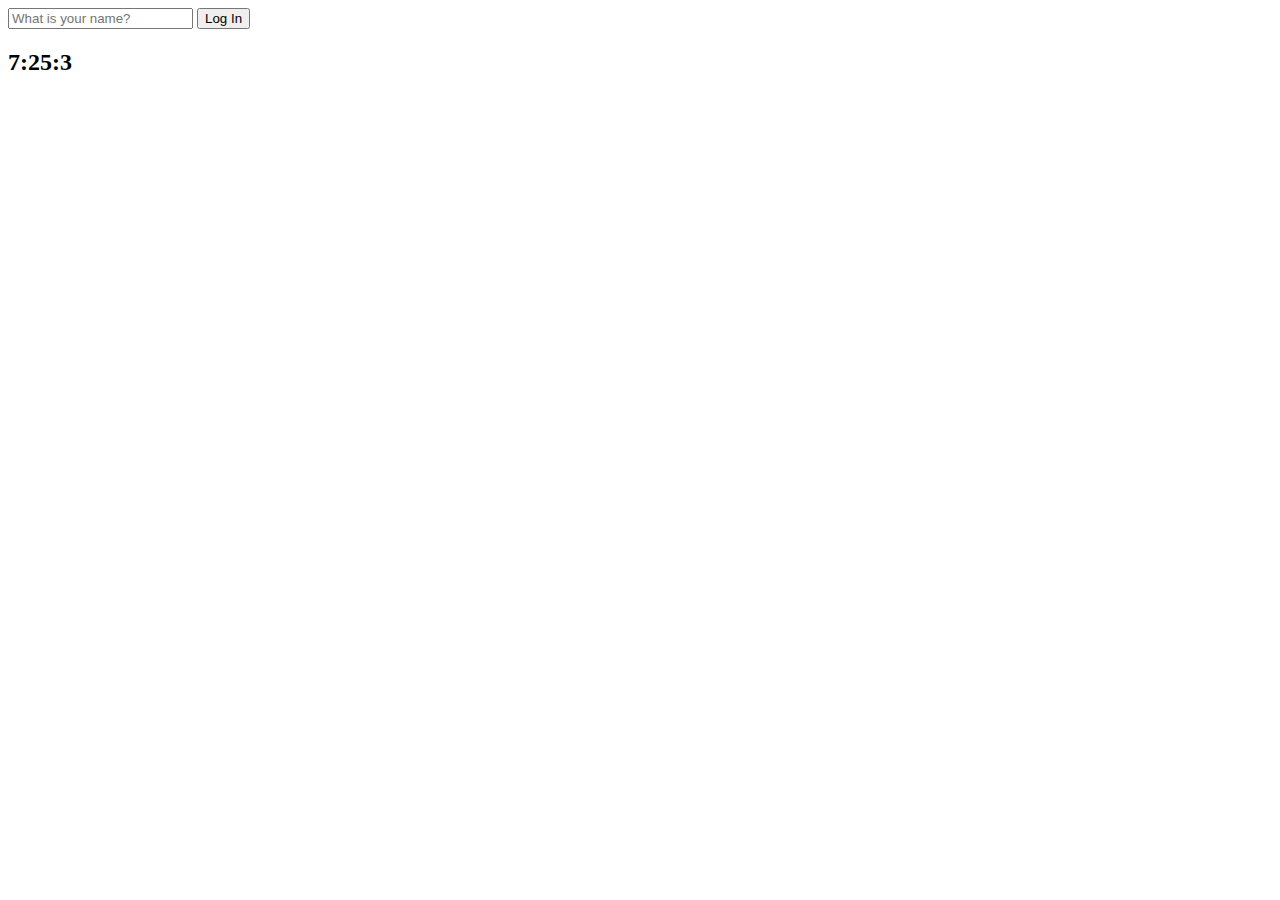
==== index.html @ 7badac6b "#5.1 date" ====
<!DOCTYPE html>
<html lang="en">
<head>
    <meta charset="UTF-8">
    <meta http-equiv="X-UA-Compatible" content="IE=edge">
    <meta name="viewport" content="width=device-width, initial-scale=1.0">
    <link rel="stylesheet" href="css/style.css" />
    <title>Momentum App</title>
</head>
<body>
    <form class="hidden" id="login-form">
        <input 
        required 
        maxlength="15"
        type="text"
        placeholder="What is your name?"
        />
        <input type="submit" value="Log In" />
    </form>
    <h2 id="clock">00:00:00</h2>
    <h1 id="greeting" class="hidden"></h1>
    <script src="js/clock.js"></script>
    <script src="js/script.js"></script>
</body>
</html>
---- css/style.css ----
.hidden {
    display: none;
}
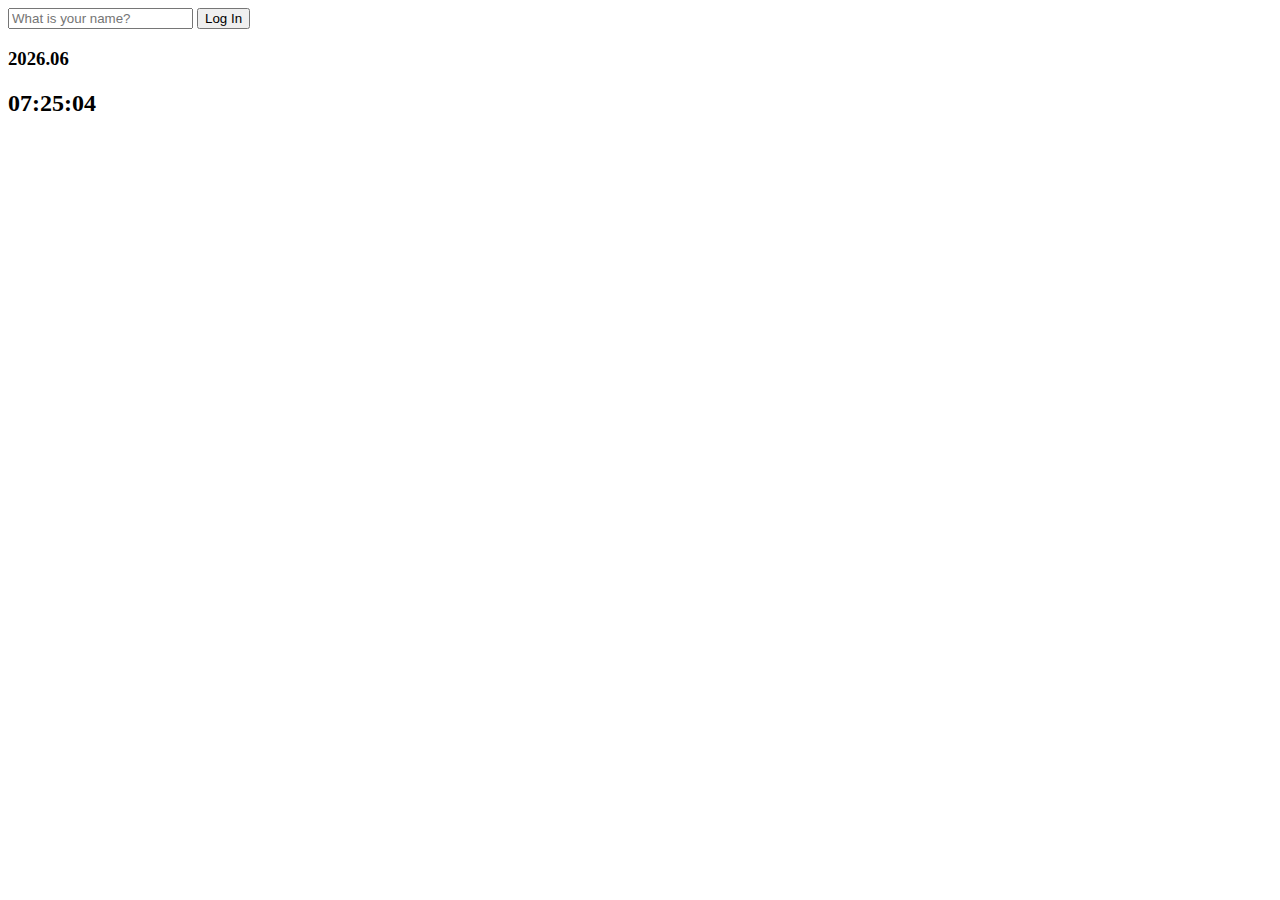
==== commit ff496d00: "#5.3 복습" ====
--- a/index.html
+++ b/index.html
@@ -17,6 +17,7 @@
         />
         <input type="submit" value="Log In" />
     </form>
+    <h3 id="sg">0000.00</h3>
     <h2 id="clock">00:00:00</h2>
     <h1 id="greeting" class="hidden"></h1>
     <script src="js/clock.js"></script>
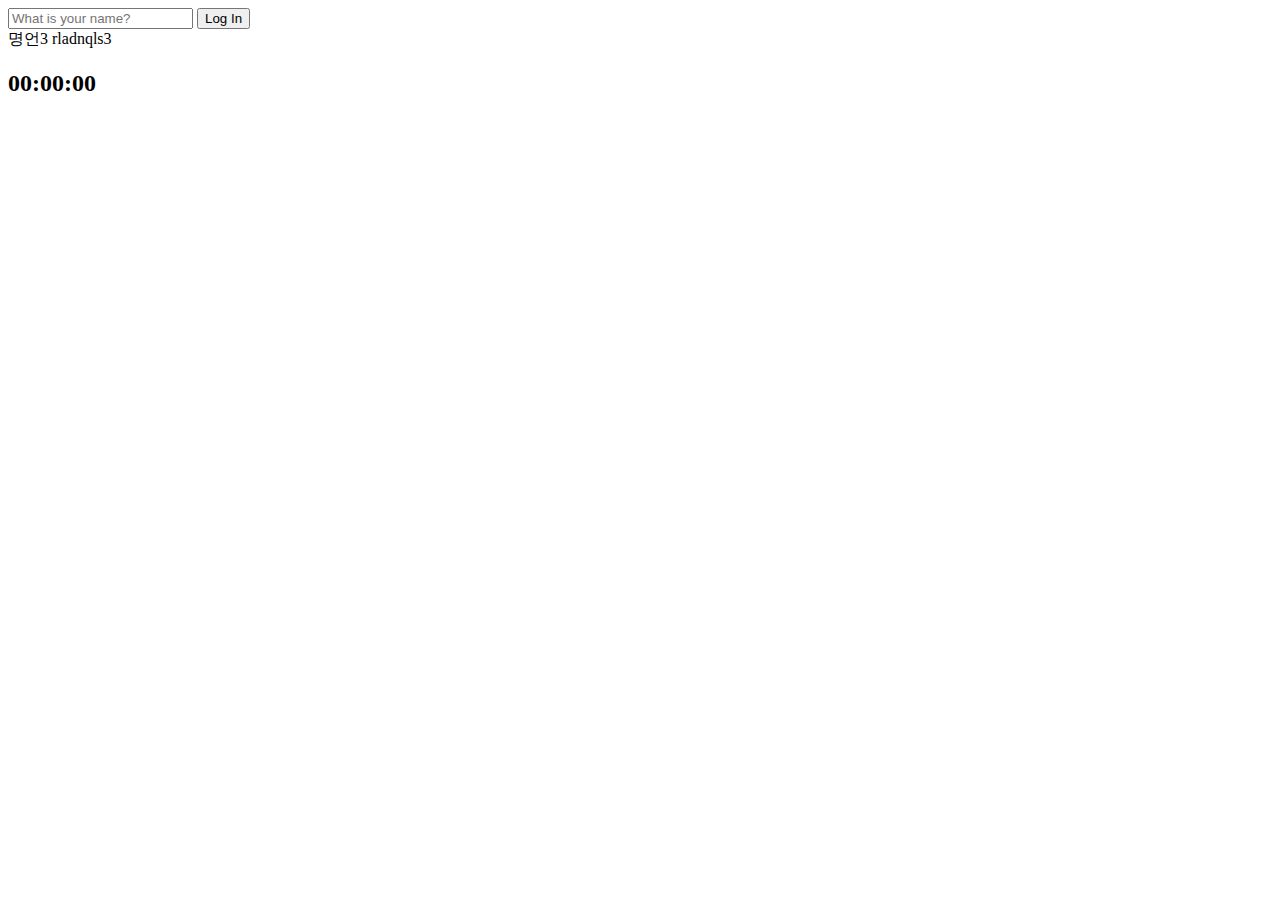
==== commit bc025977: "#6.0 Math" ====
--- a/index.html
+++ b/index.html
@@ -17,10 +17,14 @@
         />
         <input type="submit" value="Log In" />
     </form>
-    <h3 id="sg">0000.00</h3>
+    <div id="quote">
+    <span></span>
+    <span></span>
+    </div>
     <h2 id="clock">00:00:00</h2>
     <h1 id="greeting" class="hidden"></h1>
     <script src="js/clock.js"></script>
     <script src="js/script.js"></script>
+    <script src="js/quotes.js"></script>
 </body>
 </html>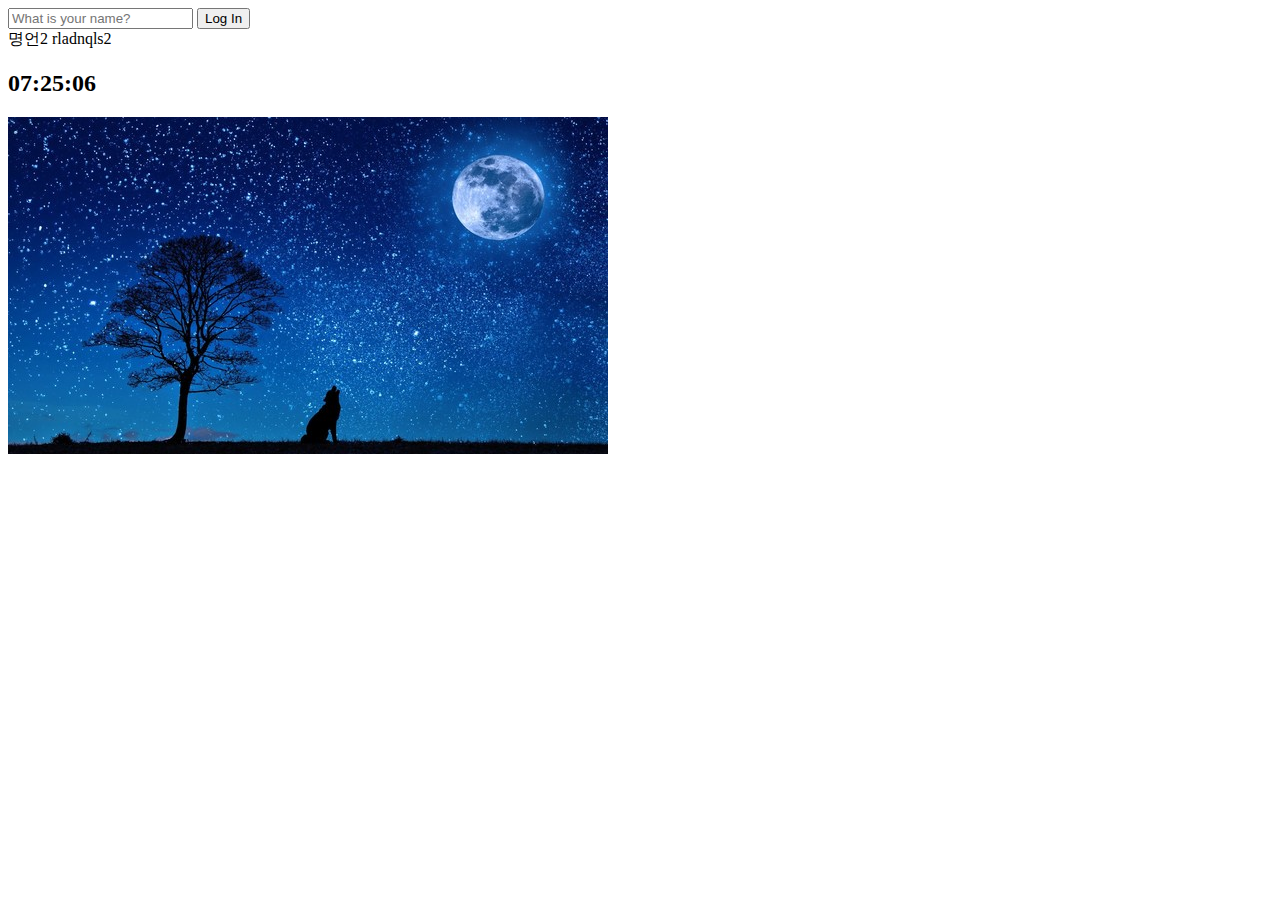
==== commit 7fae3908: "# 6.1 img background" ====
--- a/index.html
+++ b/index.html
@@ -26,5 +26,6 @@
     <script src="js/clock.js"></script>
     <script src="js/script.js"></script>
     <script src="js/quotes.js"></script>
+    <script src="js/background.js"></script>
 </body>
 </html>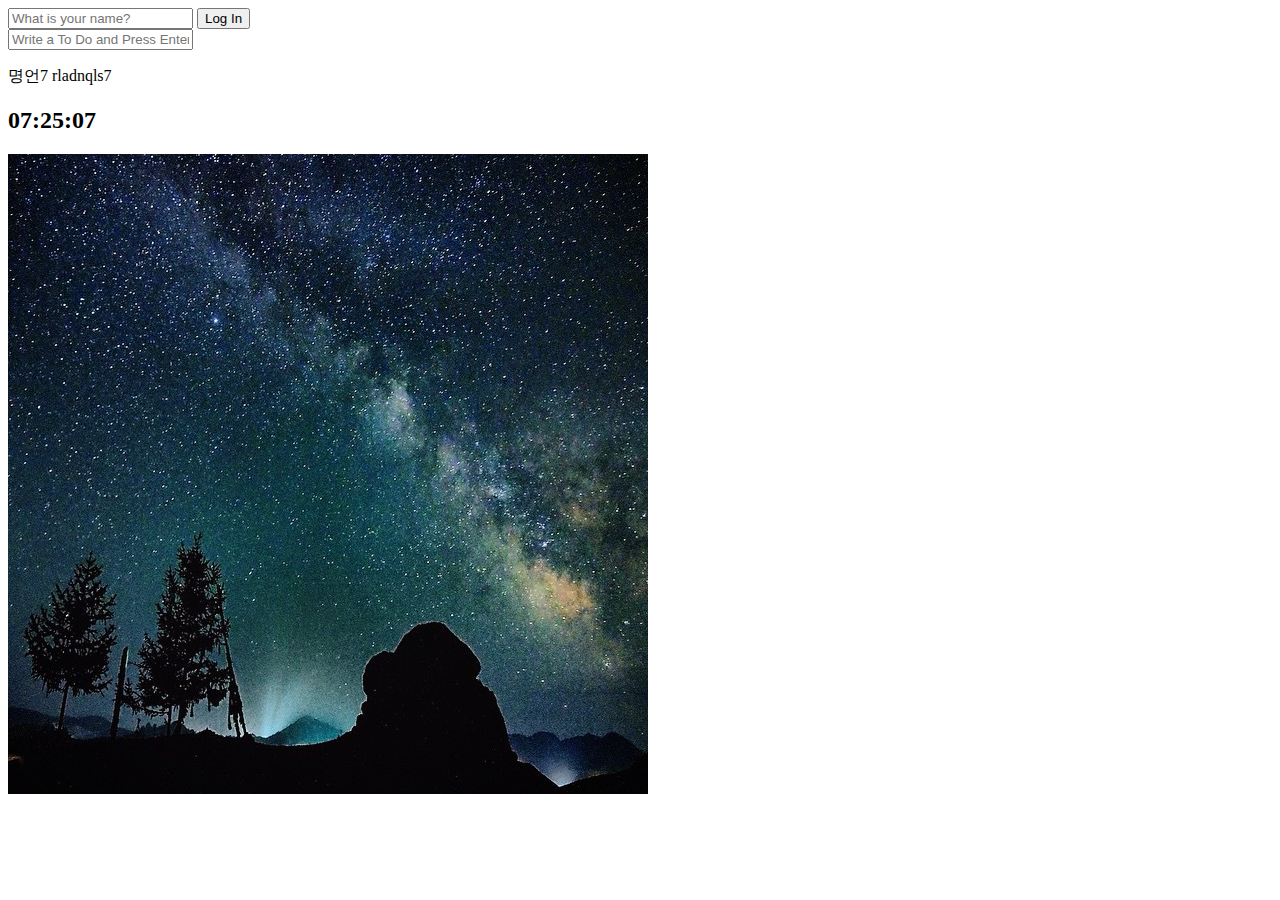
==== commit 507fba75: "# 7.0 todolist" ====
--- a/index.html
+++ b/index.html
@@ -17,6 +17,10 @@
         />
         <input type="submit" value="Log In" />
     </form>
+    <form id="todo-form">
+        <input type="text" placeholder="Write a To Do and Press Enter" required />
+    </form>
+    <ul id="todo-list"></ul>
     <div id="quote">
     <span></span>
     <span></span>
@@ -27,5 +31,6 @@
     <script src="js/script.js"></script>
     <script src="js/quotes.js"></script>
     <script src="js/background.js"></script>
+    <script src="js/todo.js"></script>
 </body>
 </html>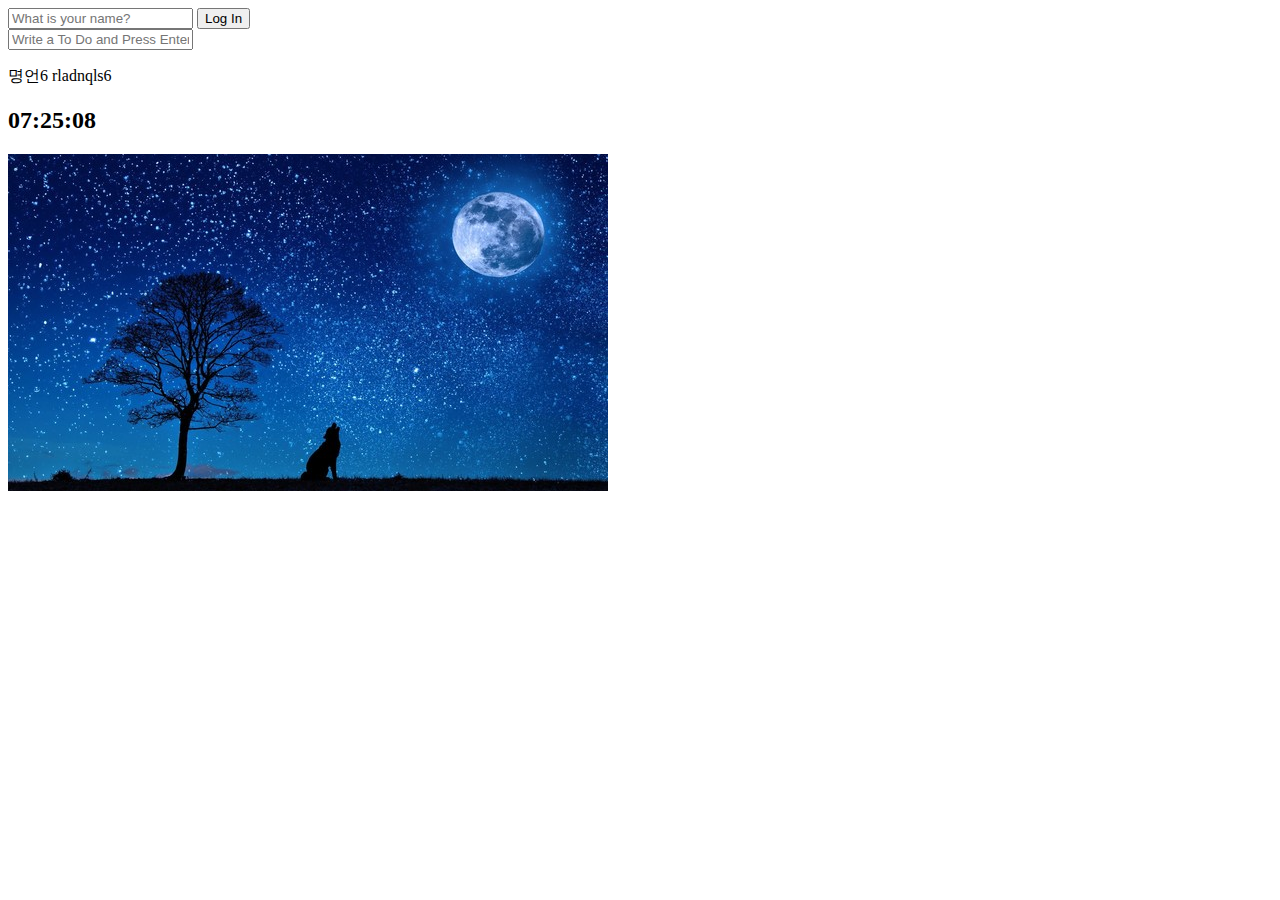
==== commit 69d3e296: "#8.0 geolocation" ====
--- a/index.html
+++ b/index.html
@@ -32,5 +32,6 @@
     <script src="js/quotes.js"></script>
     <script src="js/background.js"></script>
     <script src="js/todo.js"></script>
+    <script src="js/weather.js"></script>
 </body>
 </html>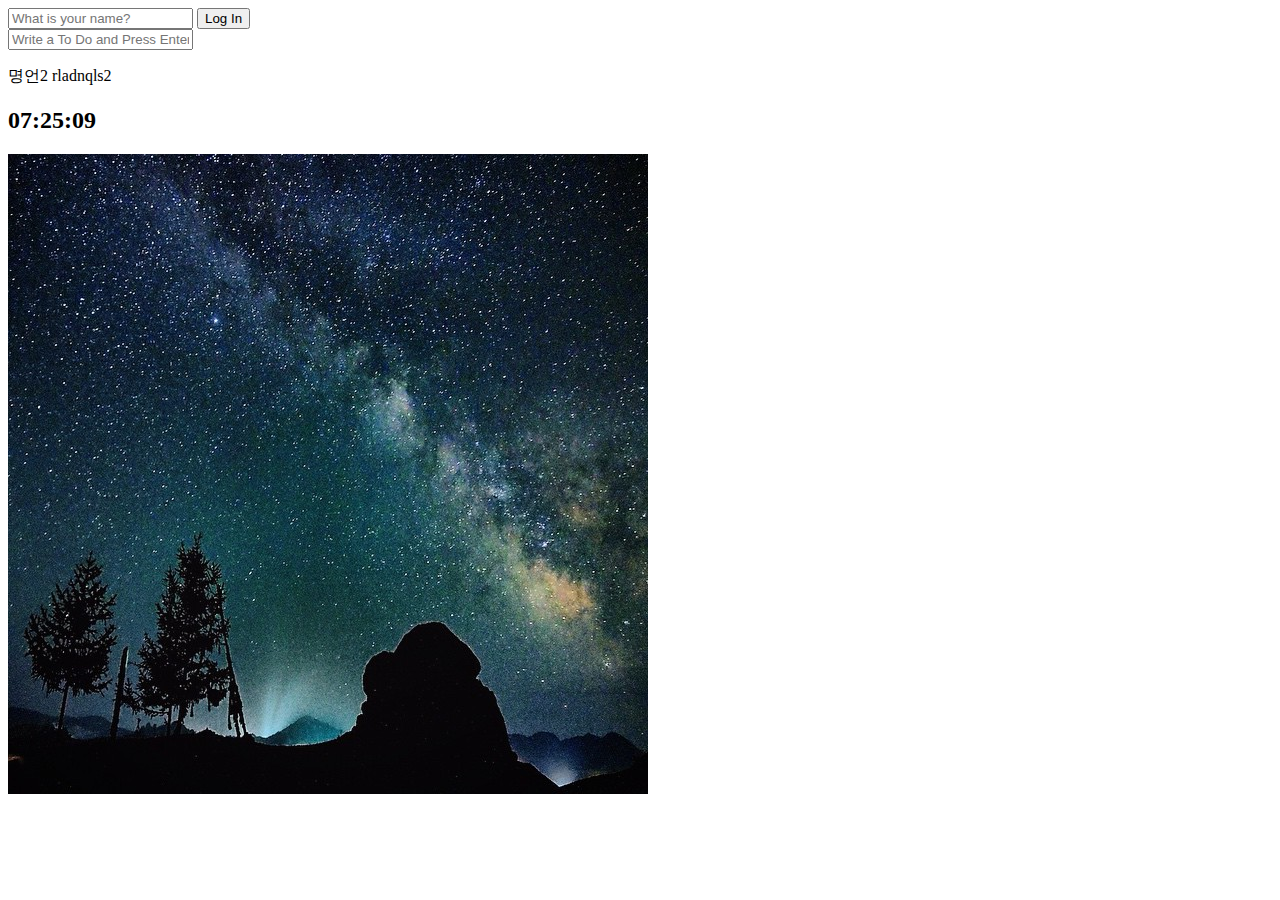
==== commit 8f5bd746: "#8.1 fetch" ====
--- a/index.html
+++ b/index.html
@@ -25,6 +25,10 @@
     <span></span>
     <span></span>
     </div>
+    <div id="weather">
+        <span></span>
+        <span></span>
+    </div>
     <h2 id="clock">00:00:00</h2>
     <h1 id="greeting" class="hidden"></h1>
     <script src="js/clock.js"></script>
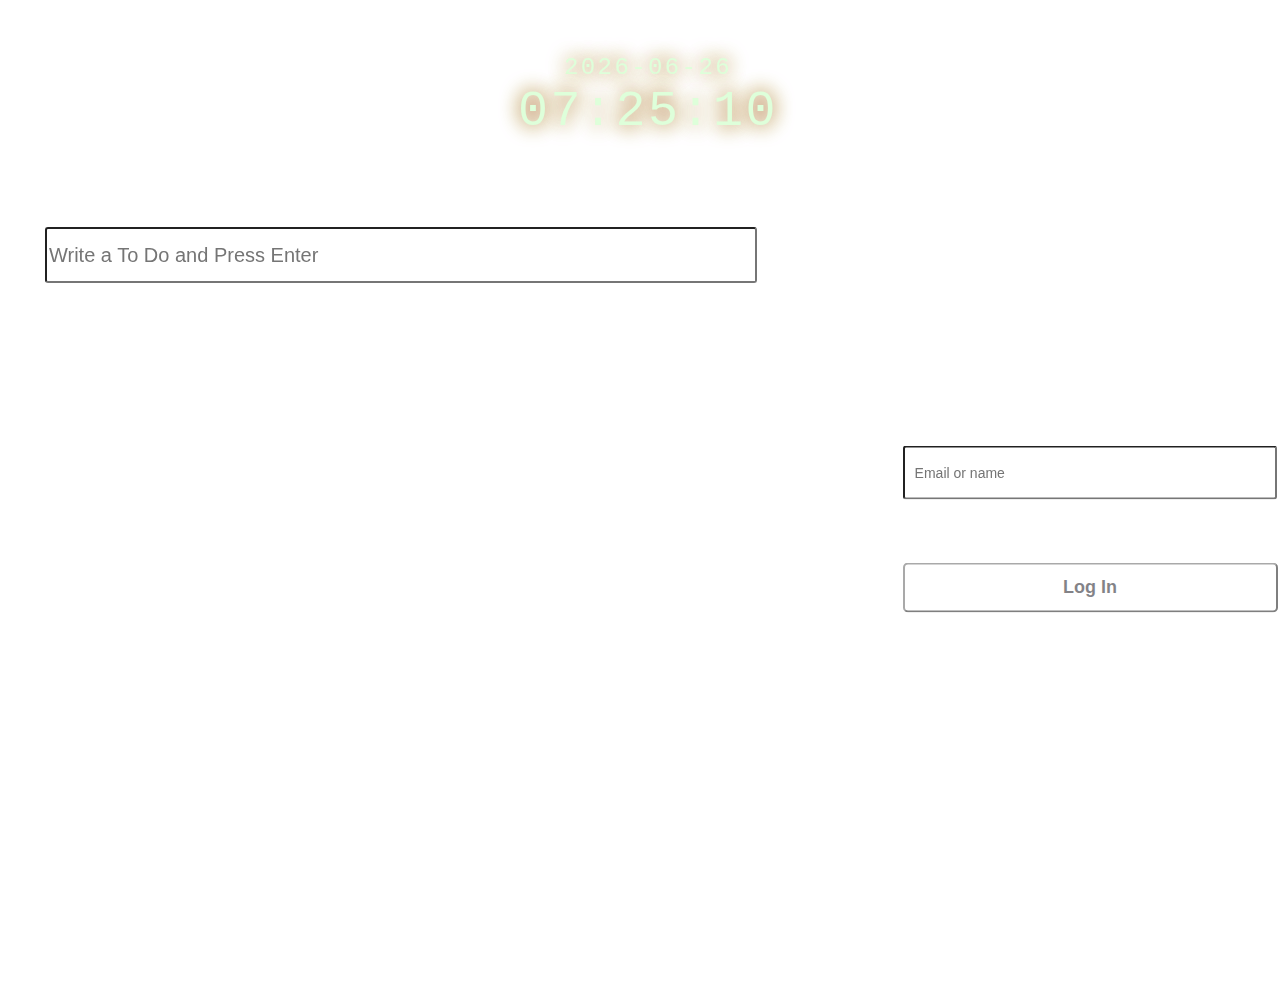
==== commit 5187d724: "Add files via upload" ====
--- a/index.html
+++ b/index.html
@@ -1,41 +1,47 @@
-<!DOCTYPE html>
-<html lang="en">
-<head>
-    <meta charset="UTF-8">
-    <meta http-equiv="X-UA-Compatible" content="IE=edge">
-    <meta name="viewport" content="width=device-width, initial-scale=1.0">
-    <link rel="stylesheet" href="css/style.css" />
-    <title>Momentum App</title>
-</head>
-<body>
-    <form class="hidden" id="login-form">
-        <input 
-        required 
-        maxlength="15"
-        type="text"
-        placeholder="What is your name?"
-        />
-        <input type="submit" value="Log In" />
-    </form>
-    <form id="todo-form">
-        <input type="text" placeholder="Write a To Do and Press Enter" required />
-    </form>
-    <ul id="todo-list"></ul>
-    <div id="quote">
-    <span></span>
-    <span></span>
-    </div>
-    <div id="weather">
-        <span></span>
-        <span></span>
-    </div>
-    <h2 id="clock">00:00:00</h2>
-    <h1 id="greeting" class="hidden"></h1>
-    <script src="js/clock.js"></script>
-    <script src="js/script.js"></script>
-    <script src="js/quotes.js"></script>
-    <script src="js/background.js"></script>
-    <script src="js/todo.js"></script>
-    <script src="js/weather.js"></script>
-</body>
+<!DOCTYPE html>
+<html>
+ <head>
+    <title>Vanilla Challenge</title>
+    <meta charset="UTF-8" />
+    <link rel="stylesheet" href="style.css" />
+ </head>
+
+<body>
+  <header>
+    <span id="greeting" class="hello"></span>
+    <div id="todayclock">
+      <p id="today"></p>
+      <p id="clock"></p>
+    </div>
+    <div id="weather">
+      <span></span><br>
+      <span></span>
+    </div>
+  </header>
+  <div class="content">
+    <form id="todo-form">
+      <input type="text" 
+      maxlength="51" 
+      placeholder="Write a To Do and Press Enter" 
+      required 
+      />
+      <table id="todo-list" class="hidden"></table>
+    </form>
+  </div>
+  <div class="tab">
+    <form class="login-tab" id="login-form">
+      <h3>Login Here</h3>
+      <label for="username">Username</label>
+      <input 
+      required 
+      id="ip"
+      maxlength="15"
+      type="text"
+      placeholder="Email or name"
+      />
+      <input id="bt" type="submit" value="Log In" />
+    </form>
+  </div>   
+  <script src="index.js"></script>
+</body>
 </html>--- a/style.css
+++ b/style.css
@@ -0,0 +1,189 @@
+body{
+    position: fixed;
+    top: 0;
+    left: 0;
+    width: 100vw;
+    height: 100vh;
+    background-repeat: no-repeat;
+    background-size: cover;
+}
+header{
+    display: flex;
+    justify-content: space-around;
+    align-items: center;
+    width: 100%;
+    height: 20%;
+    z-index: 4;
+}
+.content {
+    width: 66%;
+    height: 90%;
+    display: inline-flex;
+    float: left;
+}
+.tab{
+    width:33%;
+    display: inline-flex;
+    height: 90%;
+    float:right;
+}
+
+
+p {
+    margin: 0;
+    padding: 0;
+}
+#todayclock {
+    font-family: 'Share Tech Mono', monospace;
+    color: #ffffff;
+    text-align: center;
+    color: #deffda;
+    text-shadow: 0 0 20px rgb(218, 86, 147), 0 0 20px rgb(149, 228, 12);
+}
+#today {
+    letter-spacing: 0.1em;
+    font-size: 24px;
+}
+#clock {
+    letter-spacing: 0.05em;
+    font-size: 50px;
+    padding: 2px 0;
+}
+
+#weather{
+    font: 900;
+    color: #ffffff;
+    font-size: 20px;
+    text-align: center;
+    color: #deffda;
+}
+
+
+#todo-form {
+    width: 99%;
+    height: 68%;
+    background-color: rgba(0, 0, 0, 0);
+    border-radius: 40px;
+    border: 2px solid rgba(255,255,255,0.1);
+    box-shadow: 0 0 40px rgba(255, 255, 255, 0.6);
+    padding: 50px 35px;
+}
+#todo-form input{
+    display: block;
+    height: 50px;
+    width: 55%;
+    background-color: rgba(255,255,255,0.07);
+    border-radius: 3px;
+    color: #ffffff;
+    position: fixed;
+    z-index: 3;
+    font-size: 20px;
+    font-weight: 300;
+    margin-top: -1%;
+}
+#todo-list{
+    top: 11%;
+    width: 100%;
+    position: relative;
+    z-index: 3;
+}
+#todo-list table{
+    color: #ffffff;
+    width: 96%;
+}
+#todo-list td{
+    font-family: 'Poppins',sans-serif;
+    color: #ffffff;
+    letter-spacing: 0.5px;
+    outline: none;
+    border: none;
+    
+}
+#todo-list button {
+    border-radius: 30px;
+}
+
+
+.login-tab{
+    top: 58%;
+    width: 26%;
+    height: 61%;
+    background-color: rgba(0, 0, 0, 0);
+    transform: translate(0%,-50%);
+    border-radius: 40px;
+    border: 2px solid rgba(255,255,255,0.1);
+    box-shadow: 0 0 40px rgba(255, 255, 255, 0.6);
+    padding: 50px 35px;
+    position: absolute;
+    z-index: 4;
+}
+.hidden {
+    display: none;
+}
+form h3{
+    width: 80%;
+    font-family: 'Poppins',sans-serif;
+    color: #ffffff;
+    letter-spacing: 0.5px;
+    outline: none;
+    border: none;
+    font-size: 32px;
+    font-weight: 100%;
+    margin-top: 5%;
+    text-align: center;
+    position: fixed;
+    z-index: 5;
+}
+label{
+    top: 30%;
+    display: block;
+    font-family: 'Poppins',sans-serif;
+    color: #ffffff;
+    letter-spacing: 0.5px;
+    outline: none;
+    border: none;
+    font-size: 18px;
+    font-weight: 500;
+    position: fixed;
+    z-index: 5;
+}
+#ip{
+    top: 37%;
+    display: block;
+    height: 50px;
+    width: 350px;
+    background-color: rgba(255,255,255,0.07);
+    border-radius: 3px;
+    padding: 0 10px;
+    color: #ffffff;
+    font-size: 14px;
+    font-weight: 300;
+    position: fixed;
+    z-index: 5;
+}
+#bt{
+    top: 55%;
+    height: 50px;
+    width: 375px;
+    background-color: #ffffff;
+    color: #080710;
+    font-size: 18px;
+    font-weight: 600;
+    border-radius: 5px;
+    cursor: pointer;
+    position: fixed;
+    opacity: 0.5;
+    z-index: 5;
+}
+.hello{
+    font-size: 40px;
+    font-family: 'Poppins',sans-serif;
+    color: #ffffff;
+    outline: none;
+    border: none;
+    display: flex;
+    align-items: center;
+}
+.hello span{
+    align-items: center;
+}
